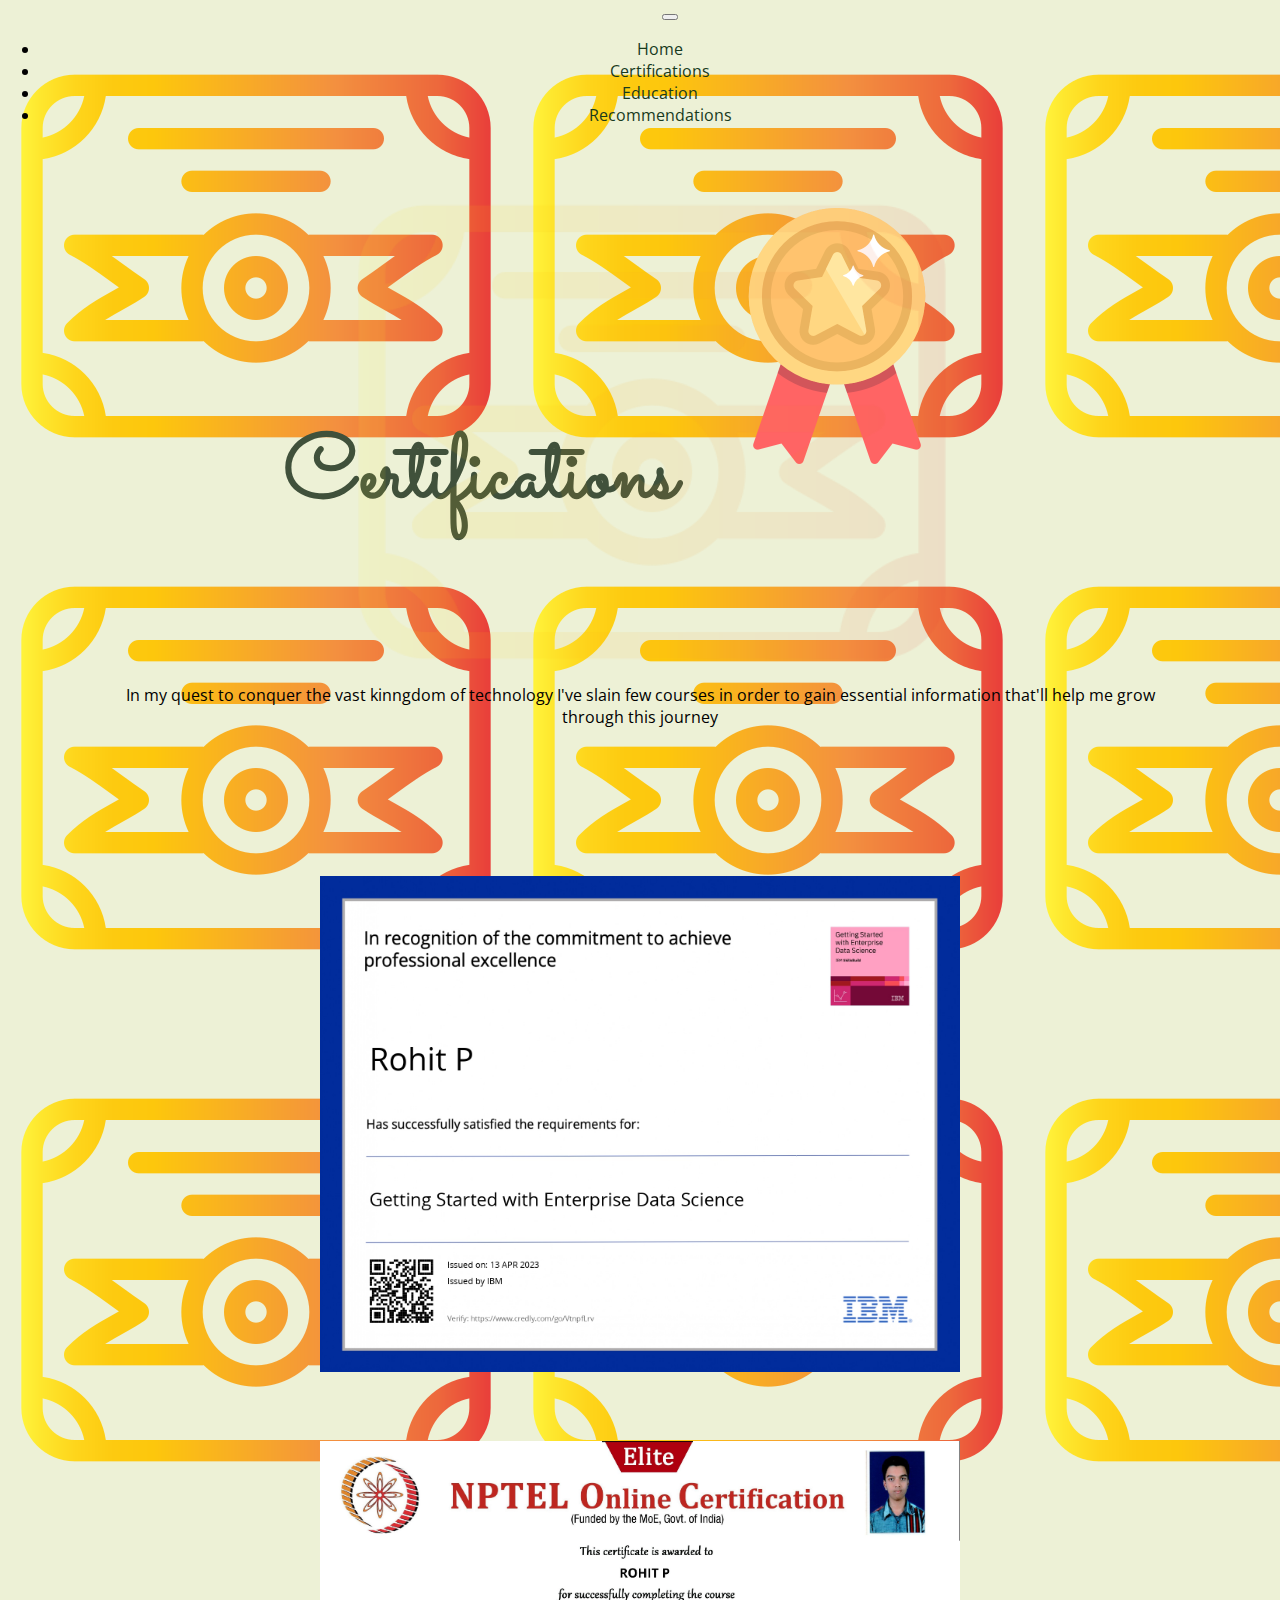
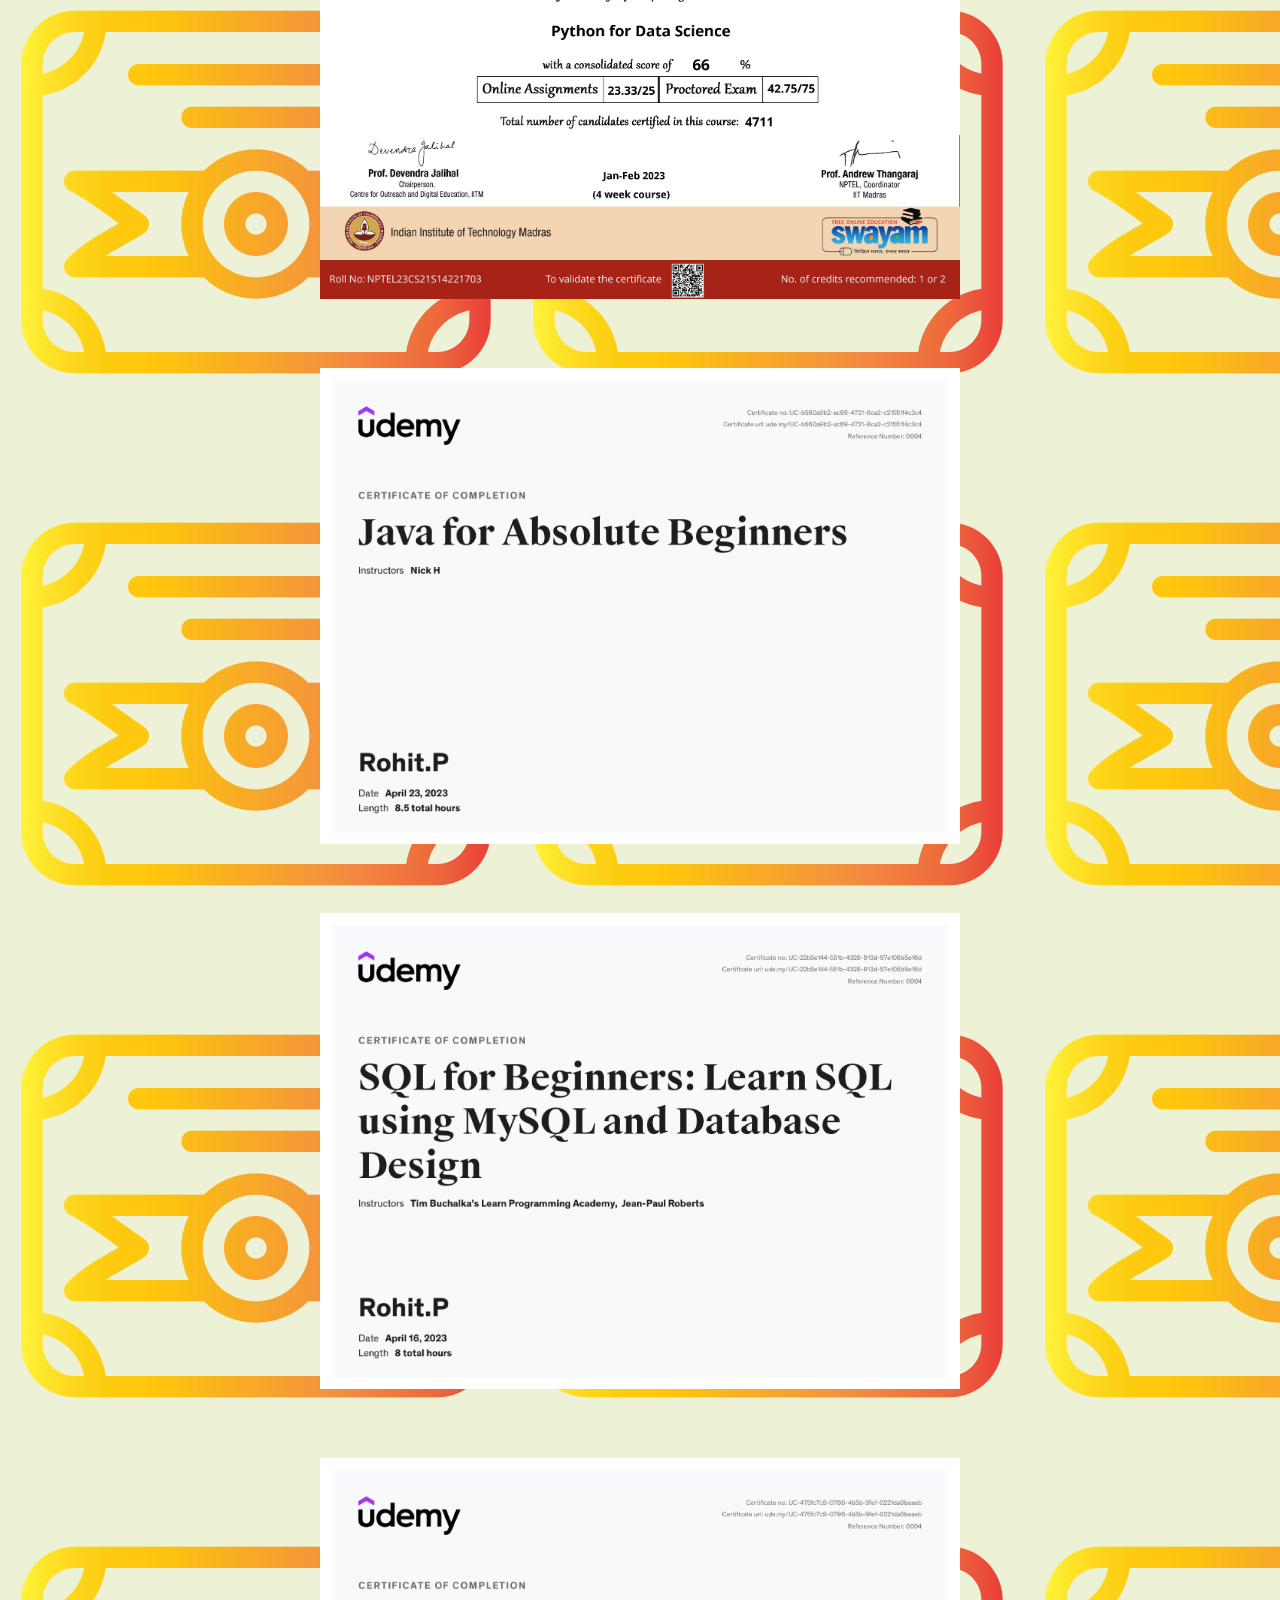
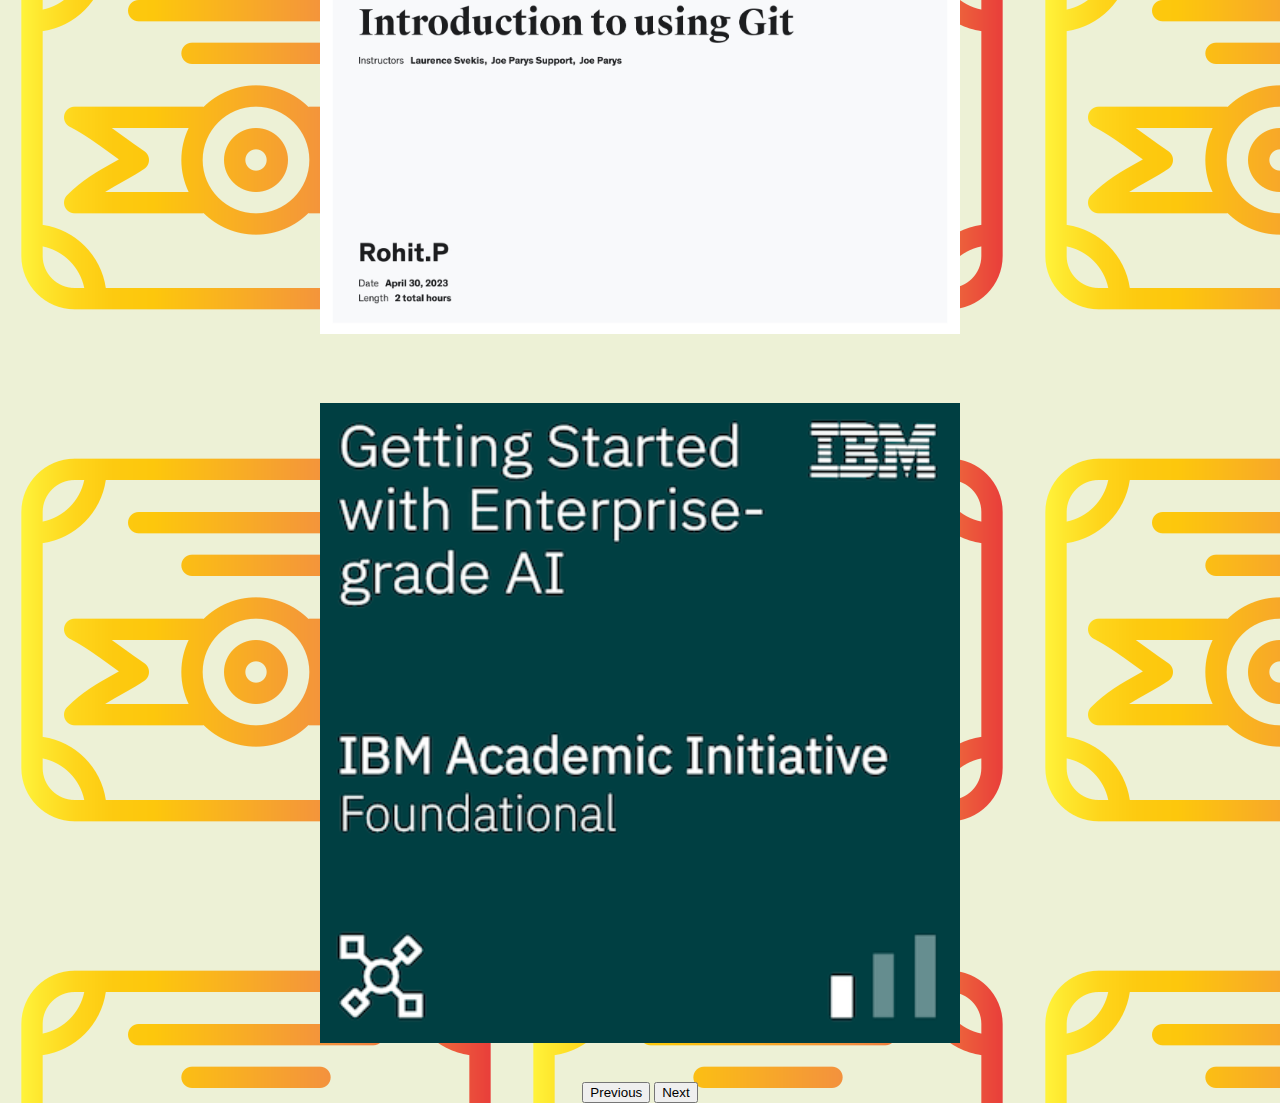
==== certifications.html @ b0572097 "Add certification and education" ====
<!DOCTYPE html>
<html>
    <head>
        <title>Rohit_certifications</title>
        <link href="https://cdn.jsdelivr.net/npm/bootstrap@5.3.0-alpha1/dist/css/bootstrap.min.css" rel="stylesheet" integrity="sha384-GLhlTQ8iRABdZLl6O3oVMWSktQOp6b7In1Zl3/Jr59b6EGGoI1aFkw7cmDA6j6gD" crossorigin="anonymous">
        <link rel="stylesheet" href="css/cert_style.css">
        <link rel="icon" href="favicon.ico">
        <link rel="preconnect" href="https://fonts.googleapis.com">
        <link rel="preconnect" href="https://fonts.gstatic.com" crossorigin>
        <link href="https://fonts.googleapis.com/css2?family=Open+Sans&family=Roboto&family=Sacramento&display=swap" rel="stylesheet">
      </head>
      <body>
              <!-- Navbar  -->
      <nav class="navbar navbar-expand-lg navbar-light">
        <a class="navbar-brand" href="#"></a>
        <button class="navbar-toggler" type="button" data-toggle="collapse" data-target="#navbarNav" aria-controls="navbarNav" aria-expanded="false" aria-label="Toggle navigation">
          <span class="navbar-toggler-icon"></span>
        </button>
        <div class="collapse navbar-collapse" id="navbarNav">
          <ul class="navbar-nav">
            <li class="nav-item active">
              <a class="nav-link" href="index.html">Home</a>
            </li>
            <li class="nav-item">
              <a class="nav-link" href="#">Certifications</a>
            </li>
            <li class="nav-item">
              <a class="nav-link" href="education.html">Education</a>
            </li>
            <li class="nav-item">
              <a class="nav-link" href="#">Recommendations</a>
            </li>
          </ul>
        </div>
      </nav>
      <div class="top-container">
        <h1>Certifications<img class = "medal" src="images/certifcation_img/cert.png"></h1>
        <img class="certification" src="images/certifcation_img/cert_2.png" alt="certificate-icon">
        <p>In my quest to conquer the vast kinngdom of technology I've slain few courses in order to gain essential information that'll help me grow through this journey</p>
        </div>
        <div id="certcarousel" class="carousel carousel-dark slide" data-bs-ride="carousel">
          <div class="carousel-inner">
            <div class="carousel-item active">
              <img src="images/certifcation_img/data_scienece.jpg">
            </div>
            <div class="carousel-item">
              <img src="images/certifcation_img/Python for Data Science.jpg">
            </div>
            <div class="carousel-item">
              <img src="images/certifcation_img/java.jpg">
            </div>
            <div class="carousel-item">
              <img src="images/certifcation_img/sql.jpg">
            </div>
            <div class="carousel-item">
              <img src="images/certifcation_img/git.jpg">
            </div>
            <div class="carousel-item">
              <img src="images/certifcation_img/getting-started-with-enterprise-grade-ai.png">
            </div>
          </div>
          <button class="carousel-control-prev" type="button" data-bs-target="#certcarousel" data-bs-slide="prev">
            <span class="carousel-control-prev-icon" aria-hidden="true"></span>
            <span class="visually-hidden">Previous</span>
          </button>
          <button class="carousel-control-next" type="button" data-bs-target="#certcarousel" data-bs-slide="next">
            <span class="carousel-control-next-icon" aria-hidden="true"></span>
            <span class="visually-hidden">Next</span>
          </button>
        </div>
        <script src="https://cdn.jsdelivr.net/npm/bootstrap@5.3.2/dist/js/bootstrap.bundle.min.js" integrity="sha384-C6RzsynM9kWDrMNeT87bh95OGNyZPhcTNXj1NW7RuBCsyN/o0jlpcV8Qyq46cDfL" crossorigin="anonymous"></script>
      </body>
</html>
---- css/cert_style.css ----
body{
    margin: 0px;
    text-align: center;
    font-family: 'Open Sans', sans-serif;
    background-color: #EDF1D6;
    background-image: url("/images/certifcation_img/cert_2.png");
}

h1{
    margin: 50px auto 0 auto;
    font-family:'Sacramento', cursive;
    font-size: 5.625rem;
    color: #40513B;
    line-height: 2em;
}
p{
    padding:100px;
}
a{
    color:#183A1D;
    font-family: 'Open Sans', sans-serif;
    padding:10px;
    text-decoration: none;
    margin: 20px;
}
a:hover{
    color: #EDF1D6;
}

img{
    width: 50%;
    height:auto;
    padding: 2rem;
}
.medal{
    height: 20%;
    width: 20%;
}
.certification{
    opacity: 0.1;
    left: 300px;
    top:5rem;
    position: absolute;
}
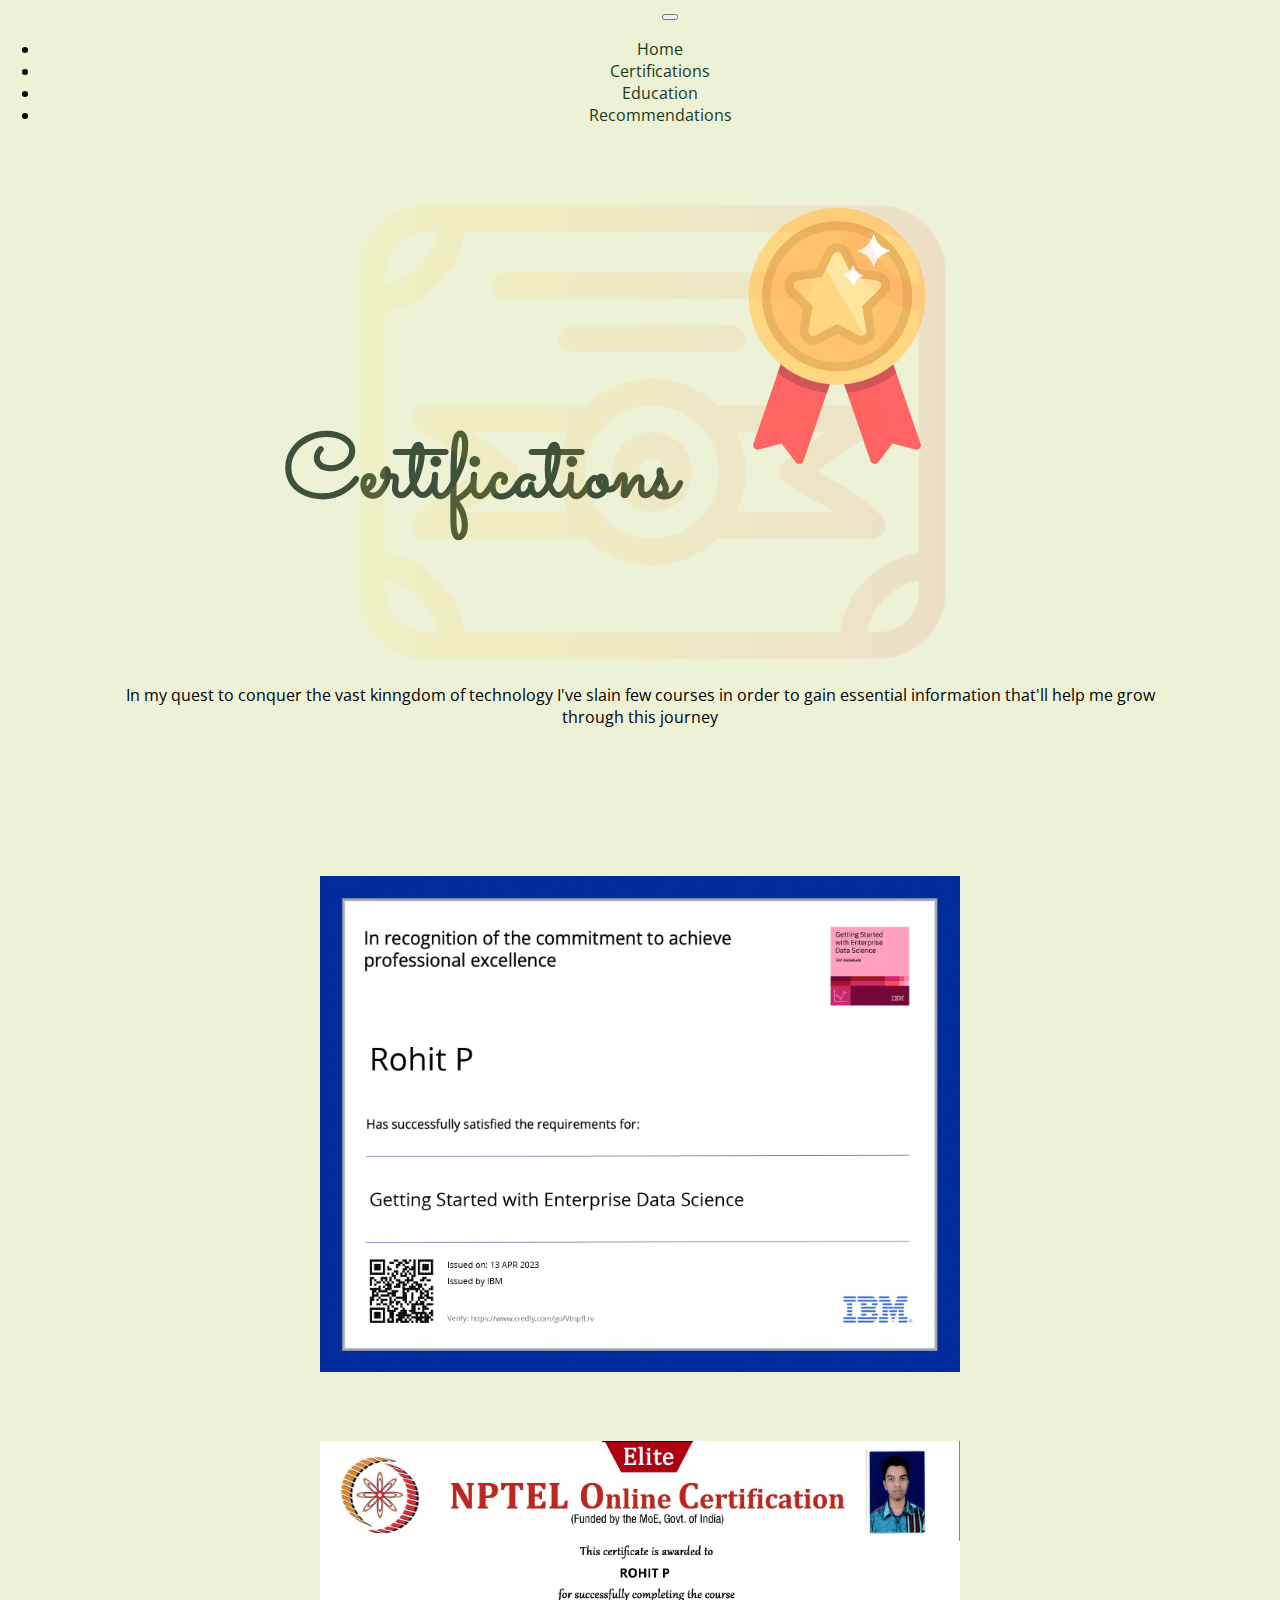
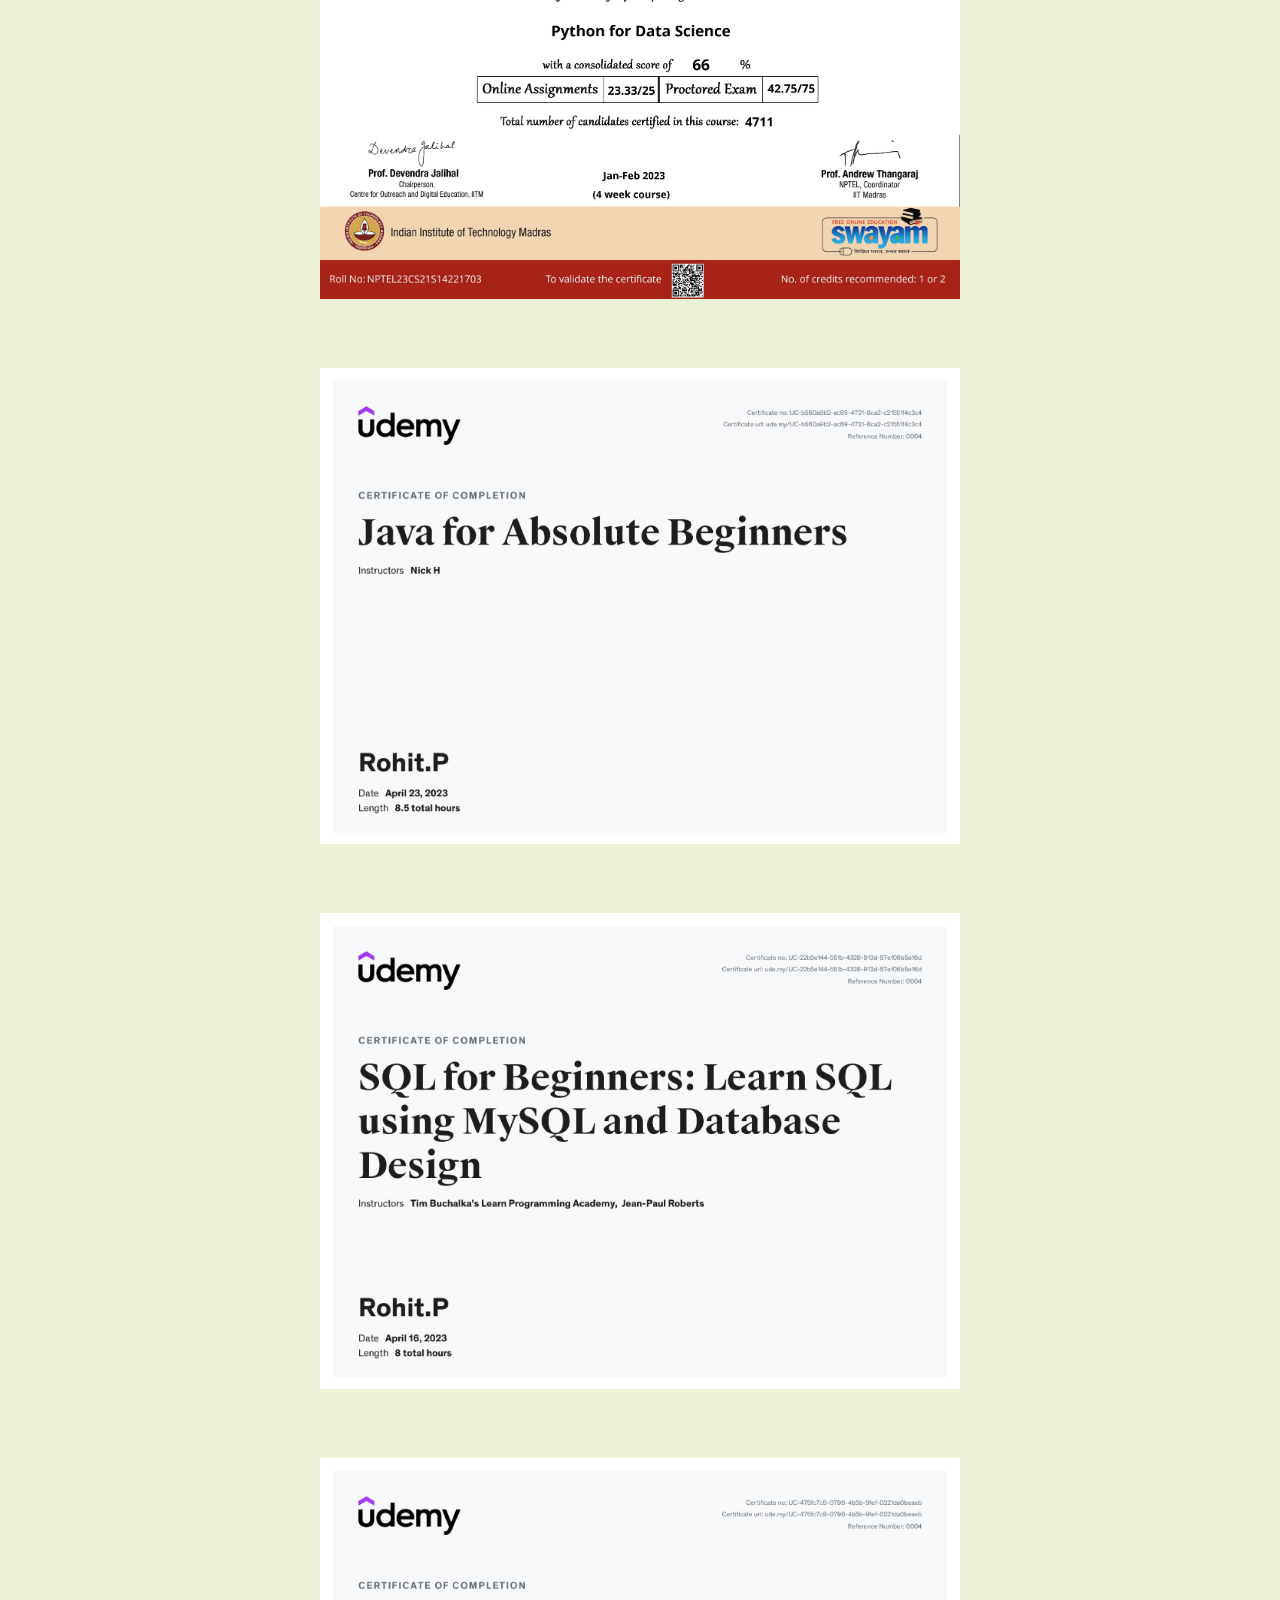
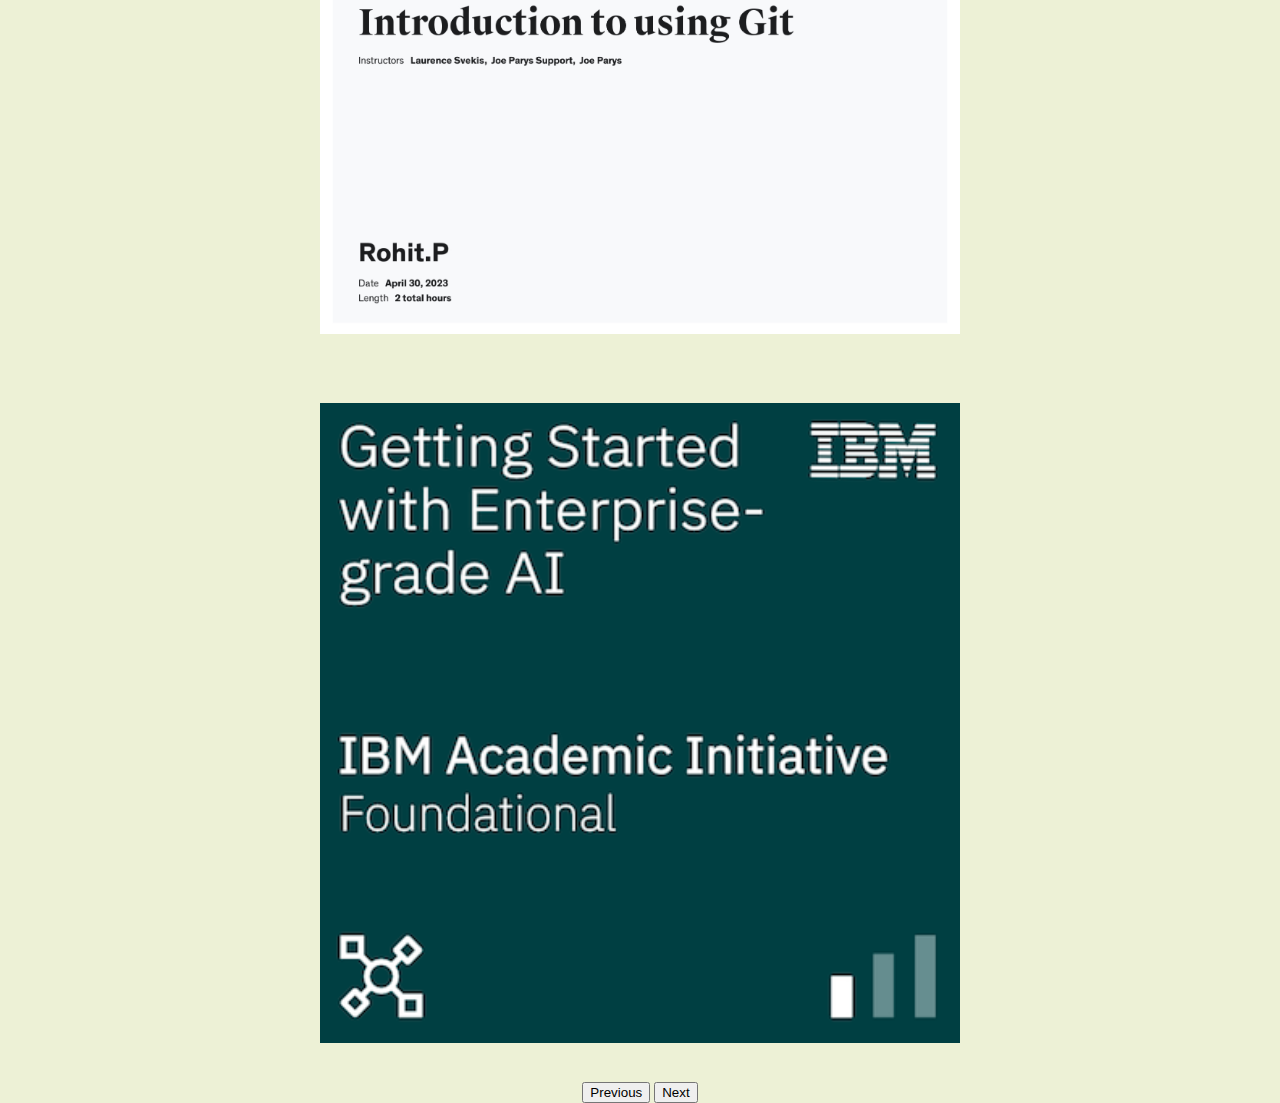
==== commit 7200a93c: "Solved navbar toggle" ====
--- a/certifications.html
+++ b/certifications.html
@@ -2,7 +2,7 @@
 <html>
     <head>
         <title>Rohit_certifications</title>
-        <link href="https://cdn.jsdelivr.net/npm/bootstrap@5.3.0-alpha1/dist/css/bootstrap.min.css" rel="stylesheet" integrity="sha384-GLhlTQ8iRABdZLl6O3oVMWSktQOp6b7In1Zl3/Jr59b6EGGoI1aFkw7cmDA6j6gD" crossorigin="anonymous">
+        <link href="https://cdn.jsdelivr.net/npm/bootstrap@5.3.2/dist/css/bootstrap.min.css" rel="stylesheet" integrity="sha384-T3c6CoIi6uLrA9TneNEoa7RxnatzjcDSCmG1MXxSR1GAsXEV/Dwwykc2MPK8M2HN" crossorigin="anonymous">
         <link rel="stylesheet" href="css/cert_style.css">
         <link rel="icon" href="favicon.ico">
         <link rel="preconnect" href="https://fonts.googleapis.com">
@@ -13,7 +13,7 @@
               <!-- Navbar  -->
       <nav class="navbar navbar-expand-lg navbar-light">
         <a class="navbar-brand" href="#"></a>
-        <button class="navbar-toggler" type="button" data-toggle="collapse" data-target="#navbarNav" aria-controls="navbarNav" aria-expanded="false" aria-label="Toggle navigation">
+        <button class="navbar-toggler" type="button" data-bs-toggle="collapse" data-bs-target="#navbarNav" aria-controls="navbarNav" aria-expanded="false" aria-label="Toggle navigation">
           <span class="navbar-toggler-icon"></span>
         </button>
         <div class="collapse navbar-collapse" id="navbarNav">
--- a/css/cert_style.css
+++ b/css/cert_style.css
@@ -3,7 +3,6 @@
     text-align: center;
     font-family: 'Open Sans', sans-serif;
     background-color: #EDF1D6;
-    background-image: url("/images/certifcation_img/cert_2.png");
 }
 
 h1{
@@ -26,7 +25,9 @@
 a:hover{
     color: #EDF1D6;
 }
-
+.navbar{
+    z-index: 1;
+}
 img{
     width: 50%;
     height:auto;
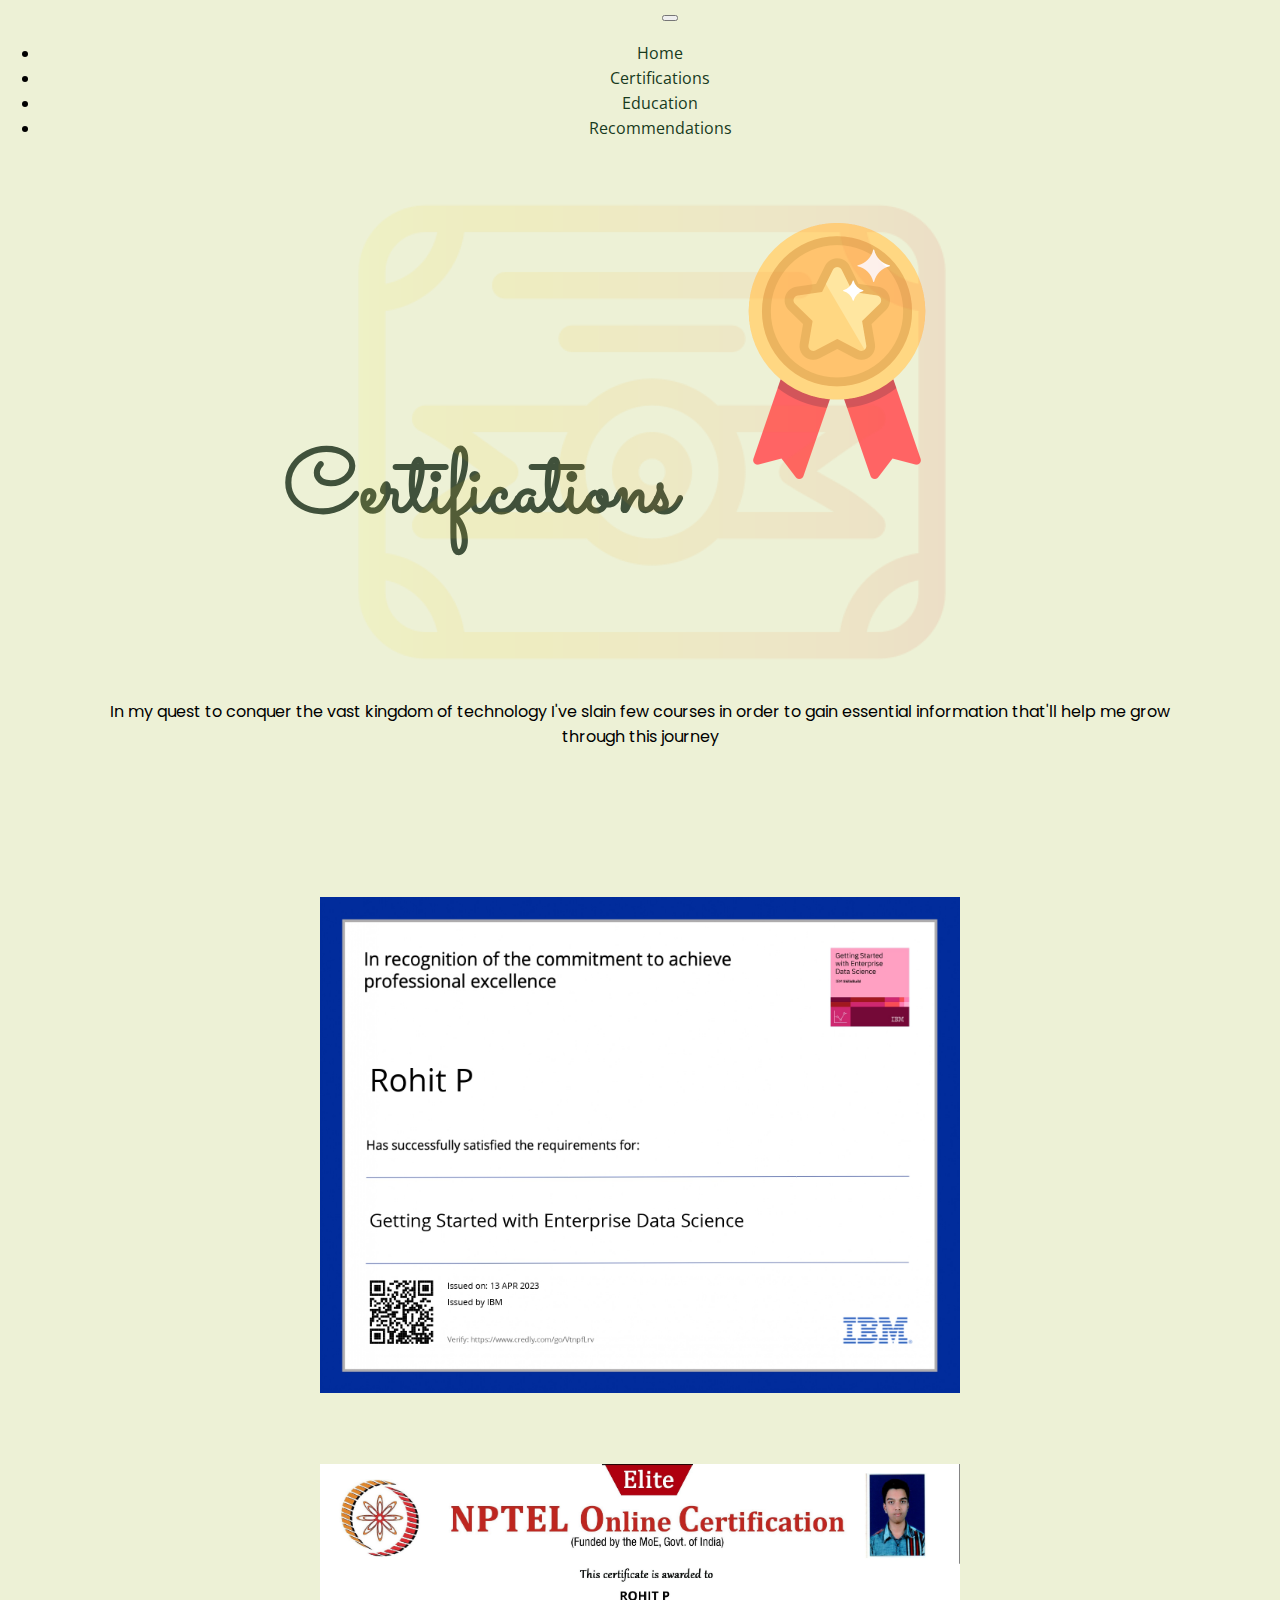
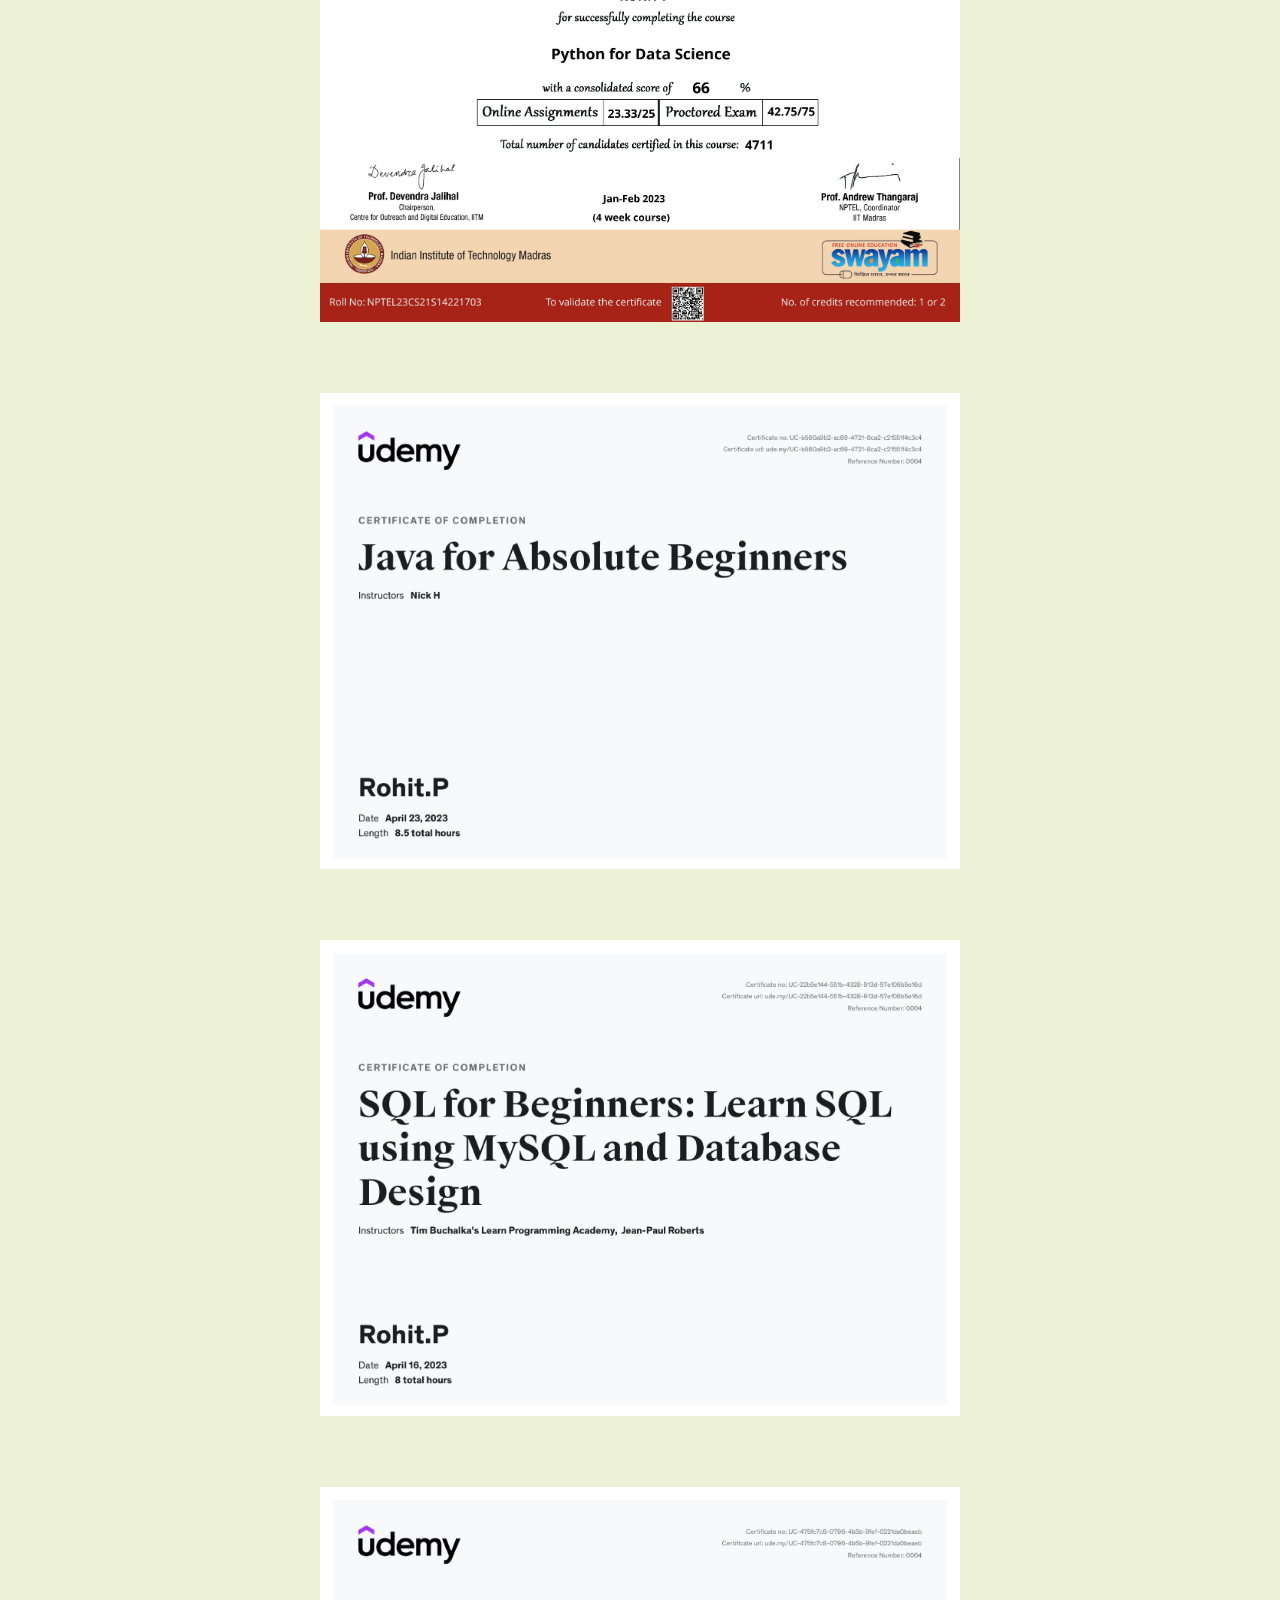
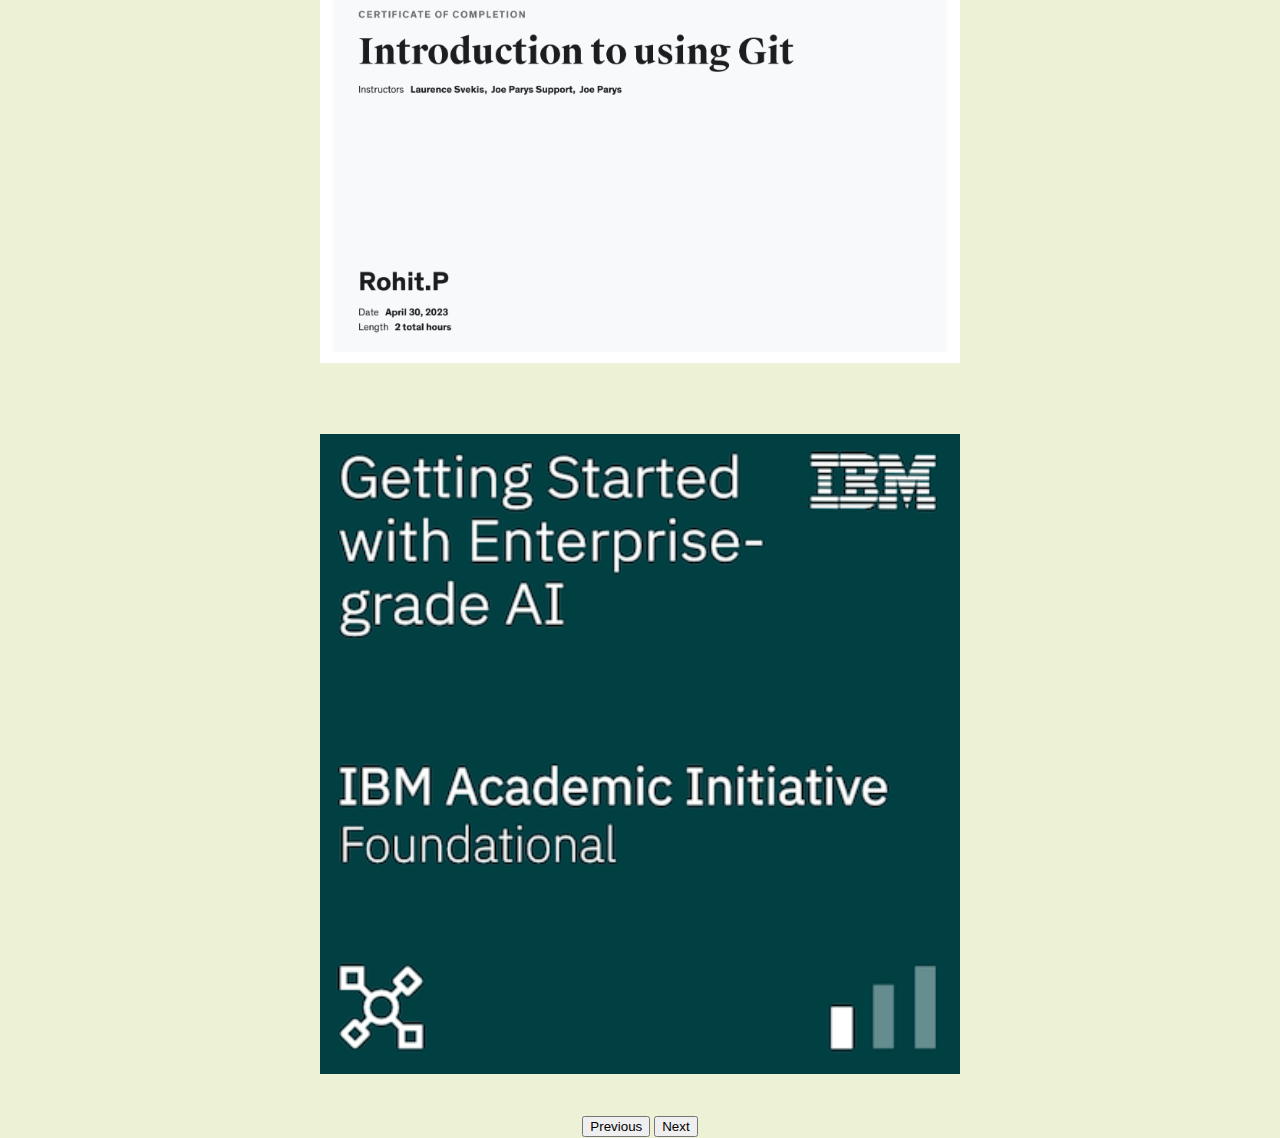
==== commit 16577dc8: "Add recommendations page" ====
--- a/certifications.html
+++ b/certifications.html
@@ -7,7 +7,7 @@
         <link rel="icon" href="favicon.ico">
         <link rel="preconnect" href="https://fonts.googleapis.com">
         <link rel="preconnect" href="https://fonts.gstatic.com" crossorigin>
-        <link href="https://fonts.googleapis.com/css2?family=Open+Sans&family=Roboto&family=Sacramento&display=swap" rel="stylesheet">
+        <link href="https://fonts.googleapis.com/css2?family=Open+Sans&family=Roboto&family=Sacramento&family=Poppins:wght@300&display=swap" rel="stylesheet">
       </head>
       <body>
               <!-- Navbar  -->
@@ -28,7 +28,7 @@
               <a class="nav-link" href="education.html">Education</a>
             </li>
             <li class="nav-item">
-              <a class="nav-link" href="#">Recommendations</a>
+              <a class="nav-link" href="recommendations.html">Recommendations</a>
             </li>
           </ul>
         </div>
@@ -36,7 +36,7 @@
       <div class="top-container">
         <h1>Certifications<img class = "medal" src="images/certifcation_img/cert.png"></h1>
         <img class="certification" src="images/certifcation_img/cert_2.png" alt="certificate-icon">
-        <p>In my quest to conquer the vast kinngdom of technology I've slain few courses in order to gain essential information that'll help me grow through this journey</p>
+        <p>In my quest to conquer the vast kingdom of technology I've slain few courses in order to gain essential information that'll help me grow through this journey</p>
         </div>
         <div id="certcarousel" class="carousel carousel-dark slide" data-bs-ride="carousel">
           <div class="carousel-inner">
--- a/css/cert_style.css
+++ b/css/cert_style.css
@@ -1,7 +1,7 @@
 body{
     margin: 0px;
     text-align: center;
-    font-family: 'Open Sans', sans-serif;
+    font-family: 'Poppins', sans-serif;
     background-color: #EDF1D6;
 }
 
